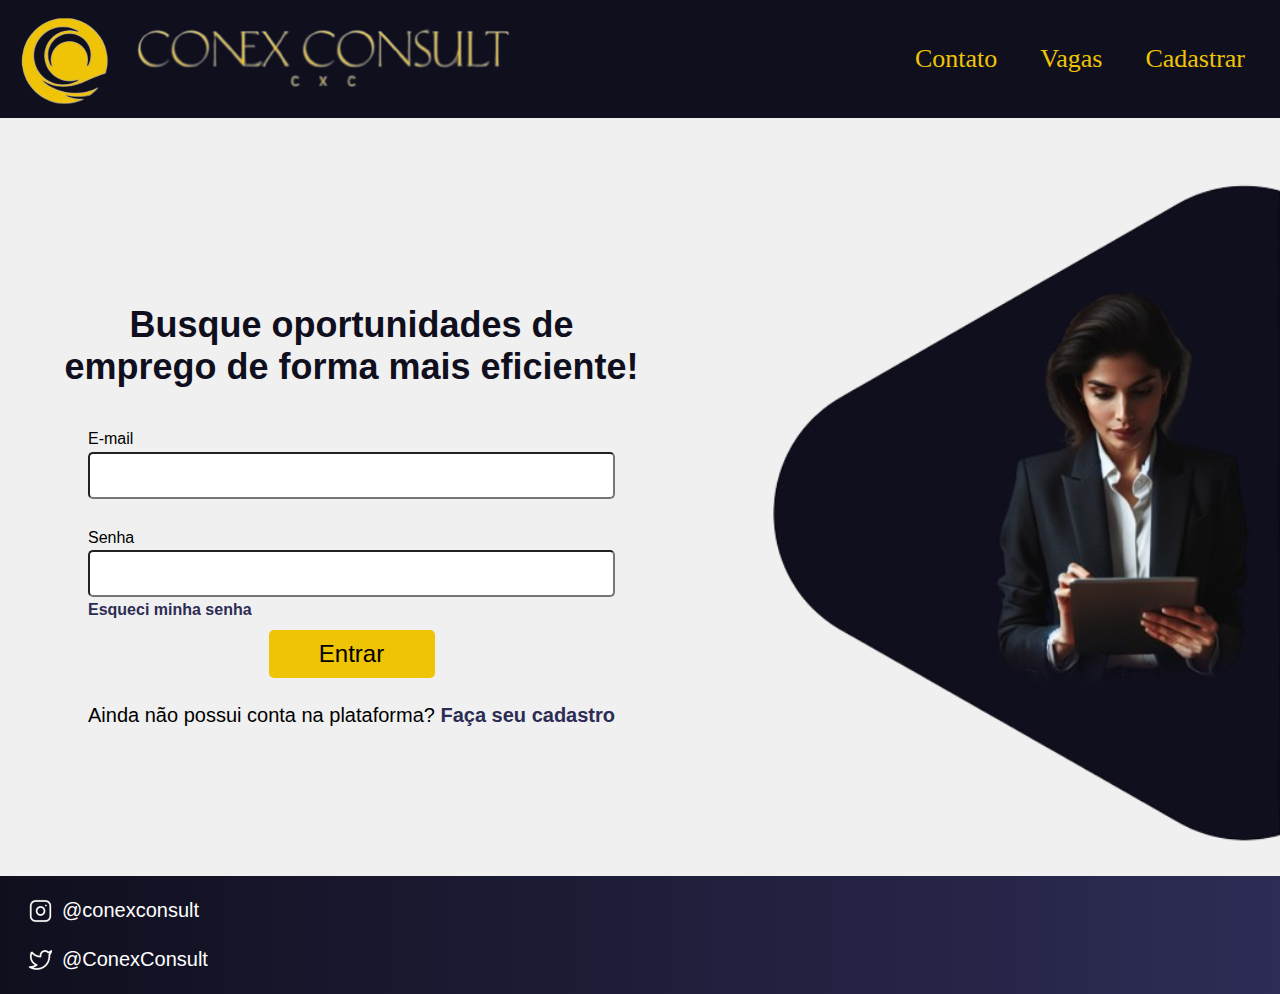
==== Códigos/index.html @ bc4e42ab "Correções." ====
<!DOCTYPE html>
<html lang="pt-br">
<head>
    <meta charset="UTF-8">
    <meta name="viewport" content="width=device-width, initial-scale=1.0">
    <title>Conex Consult</title>
    <link rel="shortcut icon" href="../imagens/favicon.ico" type="image/x-icon">
    <link rel="stylesheet" href="../Códigos/estilos/style.css">
    <link rel="stylesheet" href="/Códigos/estilos/styleMobile.css"> 
</head>
<body>
    <header id="header">
        <div id="logo">
            <img src="../imagens/logo.png" id="logo_CXC" alt="logo_CXC">
           <a href="index.html">
             <img src="../imagens/logo_nome.png" id="logo_nome_CXC" alt="logo_nome_CXC"> 
           </a>
           
        </div>
        <nav>
            <a id="contato" href="">Contato</a>
            <a id="vagas" href="">Vagas</a>
            <a id="cadastrar" href="../Códigos/telaCadastro/cadastro.html" target="_self">Cadastrar</a>
        </nav>
    </header>
    <main>
        <div class="containerCadastro">
            <section id="cadastro">
                <h1>Busque oportunidades de emprego de forma mais eficiente!</h1>
                <form>
                    <label for="email">
                        E-mail
                        <input type="email" name="email" id="email" class="campo input" >
                    </label>
                    <label for="senha">
                        Senha
                        <input type="password" name="senha" id="senha" class="campo input" >
                    </label>
                    <div id="areaEsqueciSenha">
                        <p id="esqueciSenha"><a href="">Esqueci minha senha</a></p>
                    </div>
                    <input type="submit" id="btn_entrar"
                    class="input"  value="Entrar">
                    <p id="cadastro">Ainda não possui conta na plataforma? <a href="">Faça seu cadastro</a></p>
                </form>
            </section>
            <div id="fundo">
                <img src="../imagens/fundo.png" id="img_fundo" alt="mulher buscando uma vaga no tablet">
            </div>
        </div>
    </main>
    <footer>
        <div id="links">
            <a href="https://www.instagram.com/conexconsult/" id="img_insta" target="_blank"><img src="../imagens/ico_instagram.png" alt="icone instagram"><p>@conexconsult</p></a>
            <a href="https://twitter.com/ConexConsult"  id="img_twitter" target="_blank"><img src="../imagens/ico_twitter.png" alt="icone twitter"><p>@ConexConsult</p></a>
        </div>
        <img src="../imagens/mulher.png" id="img_mulher" alt="mulher buscando uma vaga no tablet">
    </footer>
    <!-- <div id="myModal" class="modal">
        <div class="modal-content">
            <span class="close">&times;</span>
            <h2>Cadastro</h2>
            <form>
                <label for="nome">Nome:</label>
                <input type="text" id="nome" name="nome"><br><br>
                <label for="email">Email:</label>
                <input type="email" id="email" name="email"><br><br>
                <input type="submit" value="Cadastrar">
            </form>
        </div>
    </div> -->
</body>
<script src="Js/javaScript.js"></script>
</html>
---- Códigos/estilos/style.css ----
*{
    box-sizing: border-box;
    margin: 0px;
    padding: 0px;
}
:root {
    --azulEscuro: #100F1E;
    --azul: #2d2c55;
    --amarelo: #EFC406;
}

body {
    font-family: Arial, sans-serif;
    line-height: 1.6;
    background-color: #f0f0f0;
}

html {
    height: 100vh;
}

header {
    position: fixed;
    top: 0%;
    width: 100%;
    height: 118px;
    display: flex;
    justify-content: space-between;
    background-color: var(--azulEscuro);
    margin-bottom: 25px;
    transition: top 0.3s;
}
header div#logo {
    width: 515px;
    height: 100%;
    padding: 13px 0px 13px 20px;
    display: flex;
    justify-content: space-between;
    column-gap: 26px;
    align-items: end;
    transition: transform 0.4s ease;
}
#logo_nome_CXC {
    max-width: 383px;
    min-width: 210px;
    width: 100%;
    margin: auto;
    margin-bottom: 6px;
    transition: transform 0.3s ease;
}
header nav {
    height: 100%;
    width: 400px;
    display: flex;
    padding: 35px;
    justify-content: space-between;
    align-items: center;
    column-gap: 10px;
}
header nav a {
    color: var(--amarelo);
    font: normal 26px times;
    text-decoration: none;
    transition: 500ms;
}
header nav a:hover {
    transition: 500ms;
    color: #b19000;
}
main {
    margin-top: 180px;
    min-height: calc(100vh - 286px);
}
main div.containerCadastro {
    display: flex;
    flex-direction: row;
    align-items: center;
    height: auto;
}
main section {
    display: flex;
    flex-direction: column;
    align-items: center;
    width: 575px;
    min-width: 394px;
    margin: 0 auto 0 5vw;
    transition: transform 0.3s ease;
}
main div#fundo {
    width: 100%;
    max-width: 524px;
    min-width: 200px;
    margin: auto 0 auto auto;
}
main div#fundo img {
    width: 100%;
    max-width: 524px;
    min-width: 254px;
    margin: auto;
}
main section h1 {
    font: bold 36px Arial;
    color: var(--azulEscuro);
    text-align: center;
    margin:  0 0 38px 0;
}
main section form {
    display: flex;
    flex-direction: column;
    align-items: center;
}
main section label {
    width: 100%;
}
main input.campo {
    width: 100%;
    height: 47px;
    font: normal 20px arial;
    padding: 10px;
    margin: 0 0 26px 0 ;
}
main form #senha {
    margin: 0px;
}
main form input {
    border-radius: 5px;
}
main form div#areaEsqueciSenha {
    width: 100%;
    margin-bottom: 10px;
}
main form p#esqueciSenha a {
    color: var(--azul);
    font-size: 16px;
    font-weight: bold;
}
main input#btn_entrar {
    width: 166px;
    height: 48px;
    background-color: var(--amarelo);
    font: normal 24px arial;
    margin: 0 0 26px 0;
    border: none;
    cursor: pointer;
    transition: 400ms;
}
main input#btn_entrar:hover {
    transition: 400ms;
    background-color: #cca600;
}
main form p {
    font: normal 20px arial;
}
main form p a {
    font-weight: bold;
    text-decoration: none;
    color: var(--azul);
}
main form p a:hover, #esqueciSenha a:hover{
    color: black;
}
footer {
    height: 118px;
    width: 100%;
    background-image: linear-gradient(to right, var(--azulEscuro),var(--azul));
    display: flex;
    flex-direction: column;
    justify-content: space-around;
    margin-top: 25px;
}
footer div#links {
    height: 100%;
    display: flex;
    flex-direction: column;
    justify-content: space-around;
    margin: 10px auto 10px 28px;
}
footer div#links a {
    width: 193px;
    font: normal 20px arial;
    color: white;
    display: flex;
    text-decoration: none;
    transition: 400ms;
    text-align: center;
}
footer div#links a:hover {
    background-color: #48487a74;
    padding: 3px;
    border-radius: 5px;
    transition: 400ms;
}
footer div#links img {
    margin-right: 10px;
}
footer div#links #img_linkedin p {
    padding-top: 2px;
}
footer #img_mulher {
    display: none;
}

.header-hidden {
    top: -117px; /* Ajuste este valor conforme a altura do seu cabeçalho */
}

@media screen and (min-width: 1900px) and (min-height: 1360px) {

    main {
        min-height: calc(100vh - 286px);
    }
    main section {
        transform: scale(1.4);
        margin-left: 210px;
    }
    main div#fundo {
        transform: scale(1.4);
        margin: 200px 105px 0 0;
    }
}
---- Códigos/estilos/styleMobile.css ----
@media (max-width: 768px) {

    header {
        display: flex;
        flex-direction: column;
        justify-content: space-between;
        height: 141px;
        padding-bottom: 20px;
        padding: 0;
        margin-bottom: 30px;
        align-items: center;
    }
    header nav {
        display: flex;
        justify-content: space-around;
        width: 100%;
        height: min-content;
        padding: 0 40px ;
    }
    header div#logo {
        width: 100%;
        padding: 0;
        justify-content: center;
        align-items: center;
        column-gap: 10px;
        height: min-content;
        margin-top: 18px;
        padding: 0 10px;
    }
    header #logo_CXC {
        max-width: 65px;
        min-width: 50px;
    }
    header #logo_nome_CXC {
        max-width: 260px;  
        margin: 10px 0 0 0;
    }
    header nav {
        margin-right: 0%;
        margin-bottom: 7px;
    }
    header nav a { 
        font-size: 20px;
        font-weight: normal;
        flex-direction: column;
        align-items: flex-start;
    }
    nav ul li {
        margin: 5px 0;
    }
   
    main div#fundo {
        display: none;   
    }
    main {
        flex-direction: column;  
        min-height: calc(100vh - 359px);   
    }
    main div.containerCadastro {
        justify-content: center;
        flex-direction: column;
        margin: 0 40px;
    }
    main section {
        flex: 1 1 45%;
        /* transform: scale(0.7); */
        width: 100%;
        min-width: 260px;
        max-width: 527px;
        margin: 0;
    }
    main section h1 {
        font-size: 30px;
    }
    main form p#cadastro {
        font-size: 16px;
    }
    main input.campo {
        margin-bottom: 10px;
    }
    main input#btn_entrar {
        width: 100%;
        margin: 20px 0 10px 0;
    }

    footer {
        margin-top: 70px;
        flex-direction: row;
        background-image: linear-gradient(to right, var(--azulEscuro), #252244);
    }
    footer div#links {
        height: auto;
    }
    
    footer div#fundoContainer {
        display: flex;
        justify-content: center;
        width: min-content;
    }
    footer #img_mulher {
        display: block;
        max-width: 120px;
        min-width: 100px;
        max-height: 175px;
        width: auto;
        height: auto;
        margin: -58px 10px 0 10px;
    }
} 
@media (max-width: 406px) {
    header nav a {
        font-size: 20px;
    }

    main section h1 {
        font-size: 25px;
        margin-bottom: 20px;
    }

    footer div#links {
        margin-left: 8px;
    }
    footer div#links p {
        font-size: 16px;
    }
    footer div#links img {
        width: 18px;
        margin-right: 5px;
    }
    footer div#links a {
        width: fit-content;
    }
}
@media (max-width: 313px) {
    main section h1 {
        margin-bottom: 25px;
    }
}
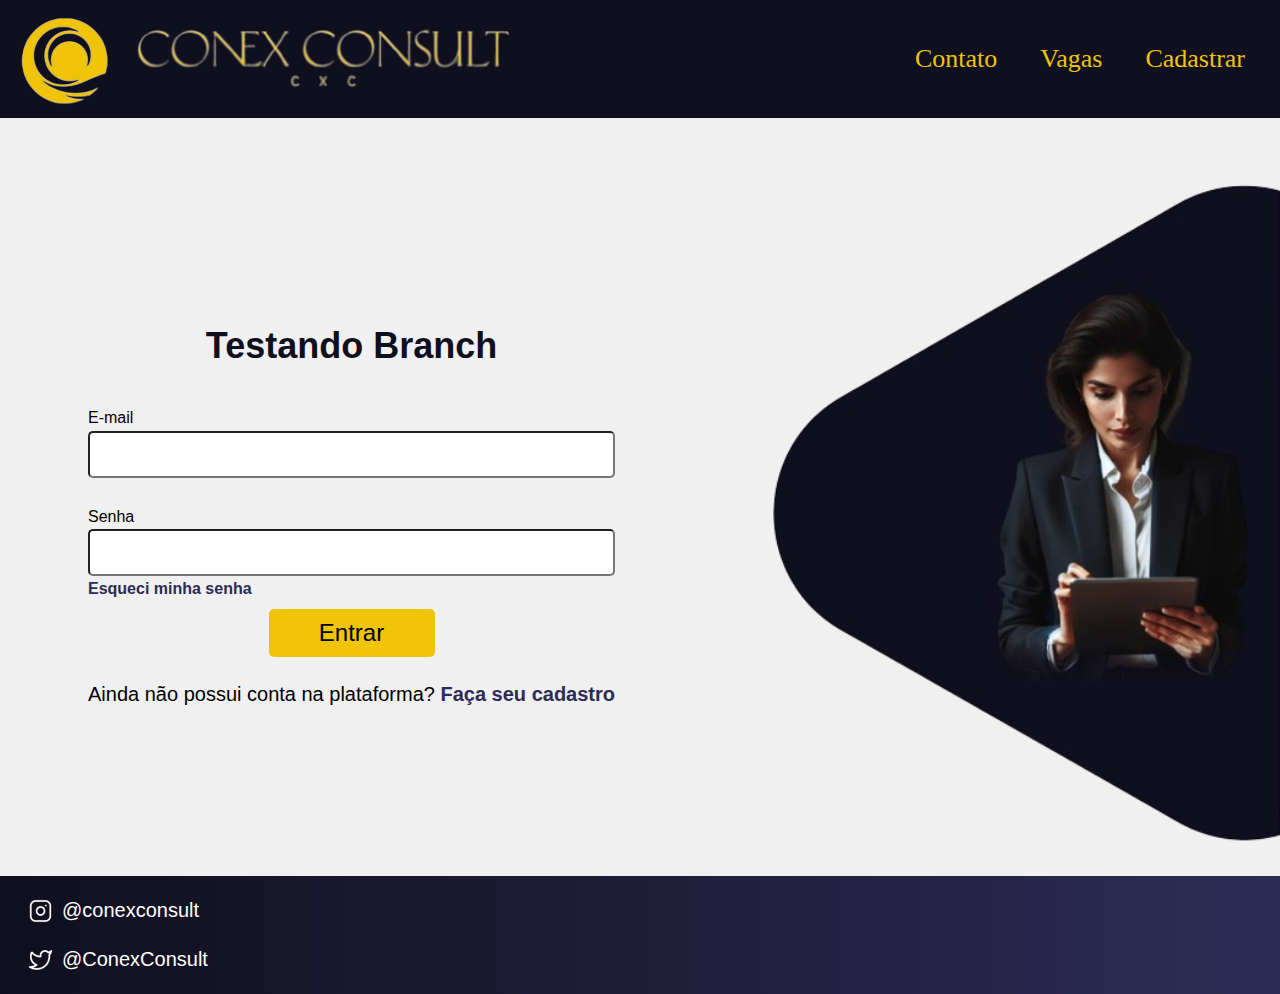
==== commit d7bed0e1: "Testando a nova branch" ====
--- a/Códigos/index.html
+++ b/Códigos/index.html
@@ -26,7 +26,7 @@
     <main>
         <div class="containerCadastro">
             <section id="cadastro">
-                <h1>Busque oportunidades de emprego de forma mais eficiente!</h1>
+                <h1>Testando Branch</h1>
                 <form>
                     <label for="email">
                         E-mail
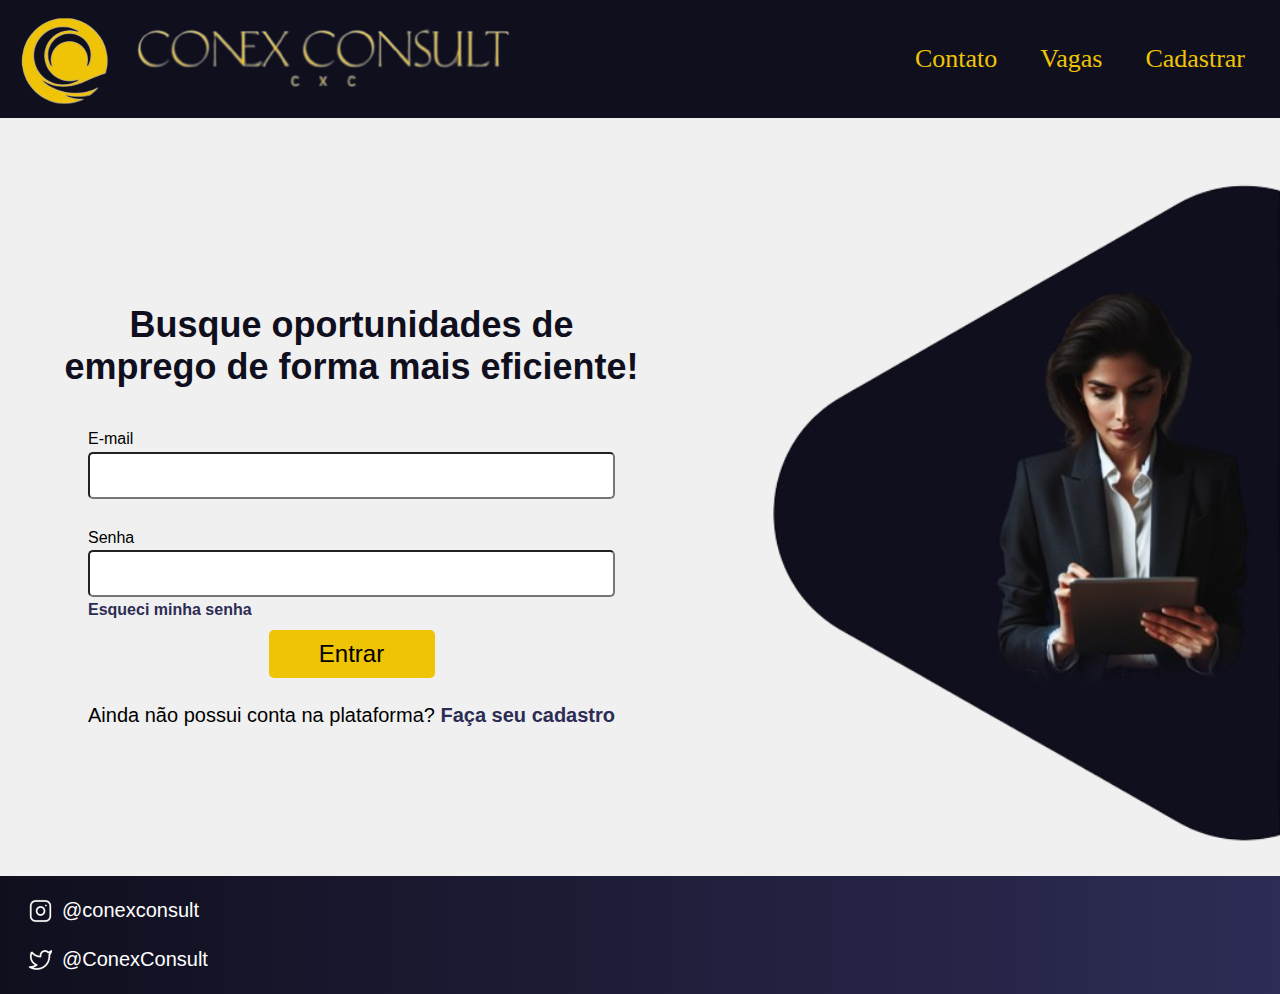
==== commit a8e23955: "Ajustes de responsividade." ====
--- a/Códigos/index.html
+++ b/Códigos/index.html
@@ -20,13 +20,13 @@
         <nav>
             <a id="contato" href="">Contato</a>
             <a id="vagas" href="">Vagas</a>
-            <a id="cadastrar" href="../Códigos/telaCadastro/cadastro.html" target="_self">Cadastrar</a>
+            <a id="navCadastrar" class="cadastrar" href="../Códigos/telaCadastro/cadastro.html" target="_self">Cadastrar</a>
         </nav>
     </header>
     <main>
         <div class="containerCadastro">
             <section id="cadastro">
-                <h1>Testando Branch</h1>
+                <h1>Busque oportunidades de emprego de forma mais eficiente!</h1>
                 <form>
                     <label for="email">
                         E-mail
@@ -41,7 +41,7 @@
                     </div>
                     <input type="submit" id="btn_entrar"
                     class="input"  value="Entrar">
-                    <p id="cadastro">Ainda não possui conta na plataforma? <a href="">Faça seu cadastro</a></p>
+                    <p id="Pcadastro" class="cadastrar">Ainda não possui conta na plataforma? <a href="">Faça seu cadastro</a></p>
                 </form>
             </section>
             <div id="fundo">
@@ -56,7 +56,7 @@
         </div>
         <img src="../imagens/mulher.png" id="img_mulher" alt="mulher buscando uma vaga no tablet">
     </footer>
-    <!-- <div id="myModal" class="modal">
+    <div id="myModal" class="modal">
         <div class="modal-content">
             <span class="close">&times;</span>
             <h2>Cadastro</h2>
@@ -68,7 +68,7 @@
                 <input type="submit" value="Cadastrar">
             </form>
         </div>
-    </div> -->
+    </div>
 </body>
 <script src="Js/javaScript.js"></script>
 </html>--- a/Códigos/estilos/style.css
+++ b/Códigos/estilos/style.css
@@ -69,7 +69,7 @@
 }
 main {
     margin-top: 180px;
-    min-height: calc(100vh - 286px);
+    min-height: calc(100vh - 323px);
 }
 main div.containerCadastro {
     display: flex;
@@ -218,3 +218,9 @@
         margin: 200px 105px 0 0;
     }
 }
+
+/* Comfigurações Pop-Up */
+
+div.modal {
+    display: none;
+}--- a/Códigos/estilos/styleMobile.css
+++ b/Códigos/estilos/styleMobile.css
@@ -54,7 +54,7 @@
     }
     main {
         flex-direction: column;  
-        min-height: calc(100vh - 359px);   
+        min-height: calc(100vh - 368px);   
     }
     main div.containerCadastro {
         justify-content: center;
@@ -63,7 +63,6 @@
     }
     main section {
         flex: 1 1 45%;
-        /* transform: scale(0.7); */
         width: 100%;
         min-width: 260px;
         max-width: 527px;
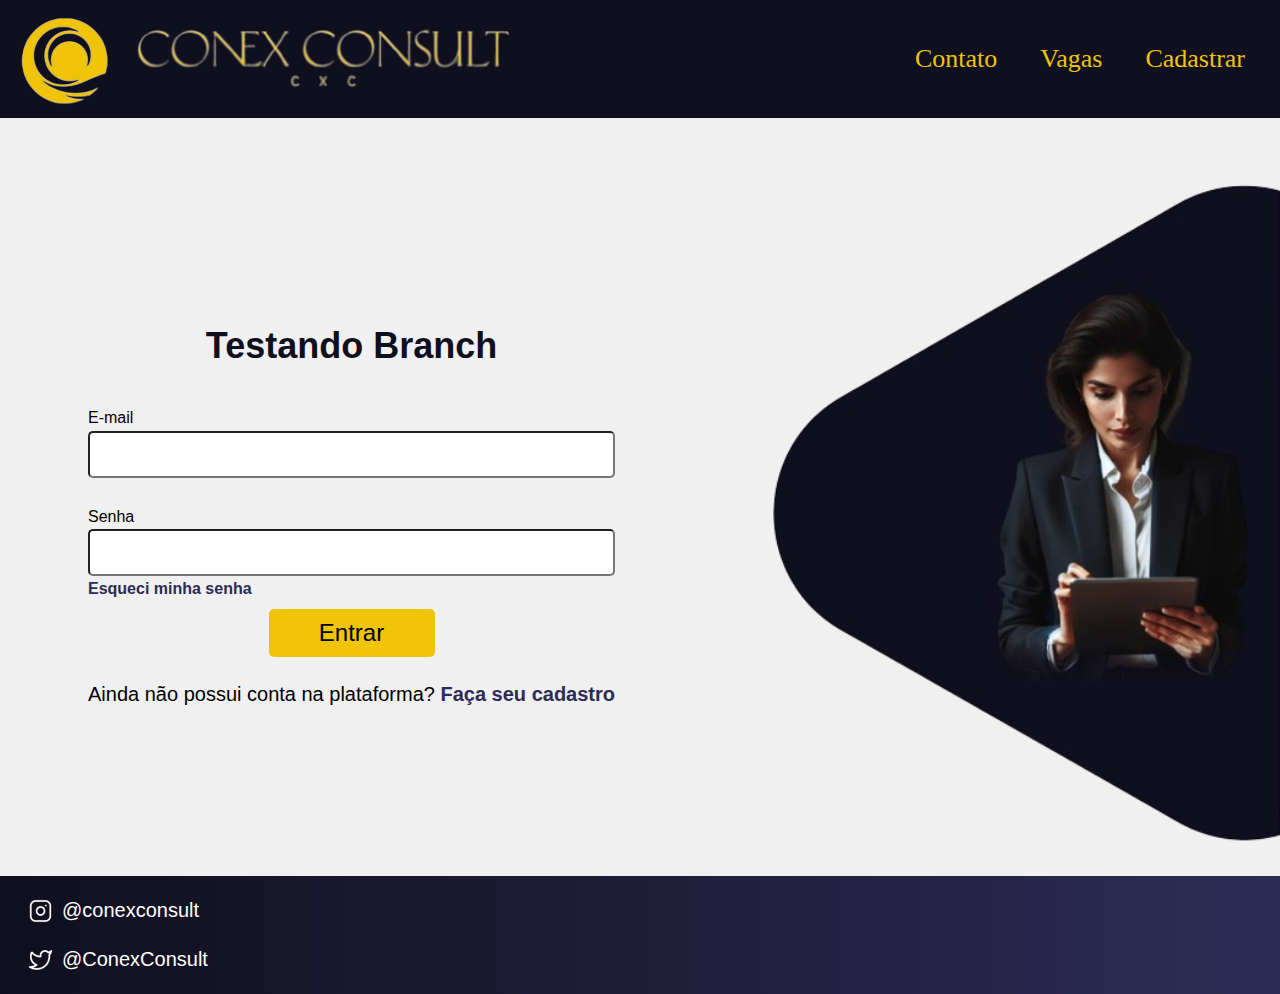
==== commit defdea90: "Merge branch 'main' into PopUp" ====
--- a/Códigos/index.html
+++ b/Códigos/index.html
@@ -26,7 +26,7 @@
     <main>
         <div class="containerCadastro">
             <section id="cadastro">
-                <h1>Busque oportunidades de emprego de forma mais eficiente!</h1>
+                <h1>Testando Branch</h1>
                 <form>
                     <label for="email">
                         E-mail
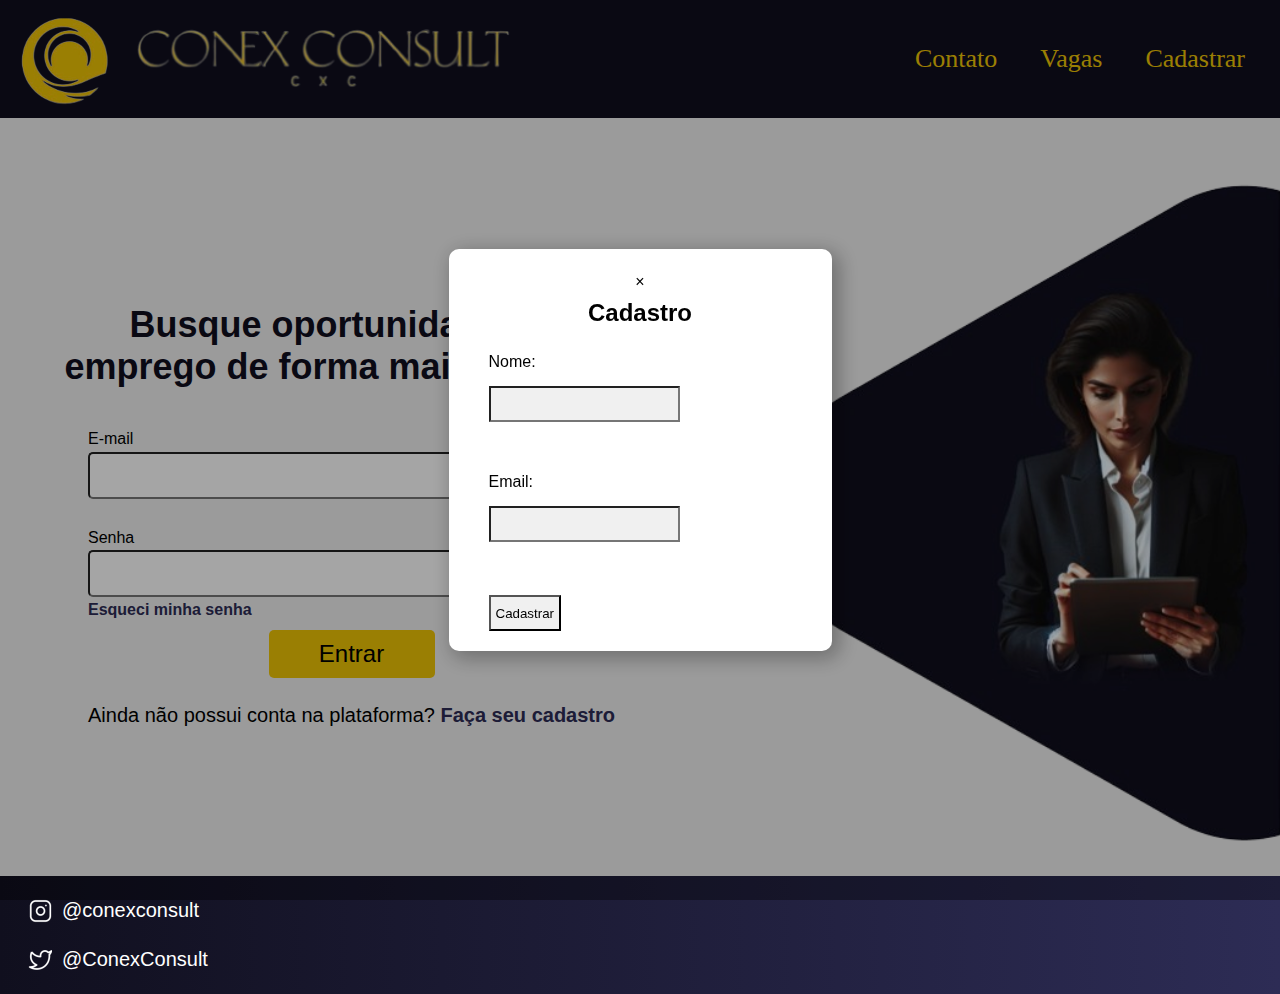
==== commit aaa8577e: "Configuração do link para a tela de cadastro." ====
--- a/Códigos/index.html
+++ b/Códigos/index.html
@@ -26,7 +26,7 @@
     <main>
         <div class="containerCadastro">
             <section id="cadastro">
-                <h1>Testando Branch</h1>
+                <h1>Busque oportunidades de emprego de forma mais eficiente!</h1>
                 <form>
                     <label for="email">
                         E-mail
@@ -41,7 +41,7 @@
                     </div>
                     <input type="submit" id="btn_entrar"
                     class="input"  value="Entrar">
-                    <p id="Pcadastro" class="cadastrar">Ainda não possui conta na plataforma? <a href="">Faça seu cadastro</a></p>
+                    <p id="Pcadastro" class="cadastrar">Ainda não possui conta na plataforma? <a href="../Códigos/telaCadastro/cadastro.html">Faça seu cadastro</a></p>
                 </form>
             </section>
             <div id="fundo">
--- a/Códigos/estilos/style.css
+++ b/Códigos/estilos/style.css
@@ -66,6 +66,9 @@
 header nav a:hover {
     transition: 500ms;
     color: #b19000;
+}
+a.cadastrar {
+    cursor: pointer;
 }
 main {
     margin-top: 180px;
@@ -222,5 +225,85 @@
 /* Comfigurações Pop-Up */
 
 div.modal {
+    background-color: rgba(0, 0, 0, 0.351);
+    width: 100vw;
+    height: 100vh;
+    position: absolute;
+    top: 0;
+    align-items: center;
+    display: flex;
+    justify-content: center;
+}
+
+div.modal-content {
+    display: flex;
+    flex-direction: column;
+    align-items: center;
+    background-color: white;
+    width: fit-content;
+    margin: auto;
+    padding: 20px 20px 0 20px;
+    box-shadow: 5px 5px 20px 3px rgba(0, 0, 0, 0.28);
+    border-radius: 10px;
+}
+div.modal-content h1 {
+    width: 300px;
+    text-align: center;
+}
+div.modal-content form {
+    display: flex;
+    flex-direction: column;
+    margin: 20px;
+    align-items: flex-start !important;
+    justify-content: left;
+}
+div.modal-content form label {
+    display: flex;
+    flex-direction: column;
+    width: 303px;
+    font: 300 16px arial;
+    margin-bottom: 13px;
+}
+
+div.modal-content form input {
+    height: 36px;  
+    background-color: rgba(0, 0, 0, 0.06);
+    margin-top: 2px;
+    padding: 5px;
+}
+div.modal-content form div#local {
+    display: flex;
+    flex-direction: row;
+    gap: 31px; 
+}
+div.modal-content div#cpfAndData {
+    display: flex;
+    gap: 31px;
+}
+div.modal-content #labelData {
+    width: 145px;
+}
+div.modal-content #labelCidade {
+    width: 170px;
+}
+#dataNascimento {
+    width: 143px;
+}
+#labelUf {
+    width: 143px;
+}
+#labelCpf {
+    width: 170px;
+}
+#btnCadastrar {
+    font: 700 20px arial;
+    width: 347px;
+    height: 56px;
+    margin: 30px auto;
+    background-color: var(--amarelo);
+    cursor: pointer;
+}
+div.hideModal {
     display: none;
+    transition: 2s;
 }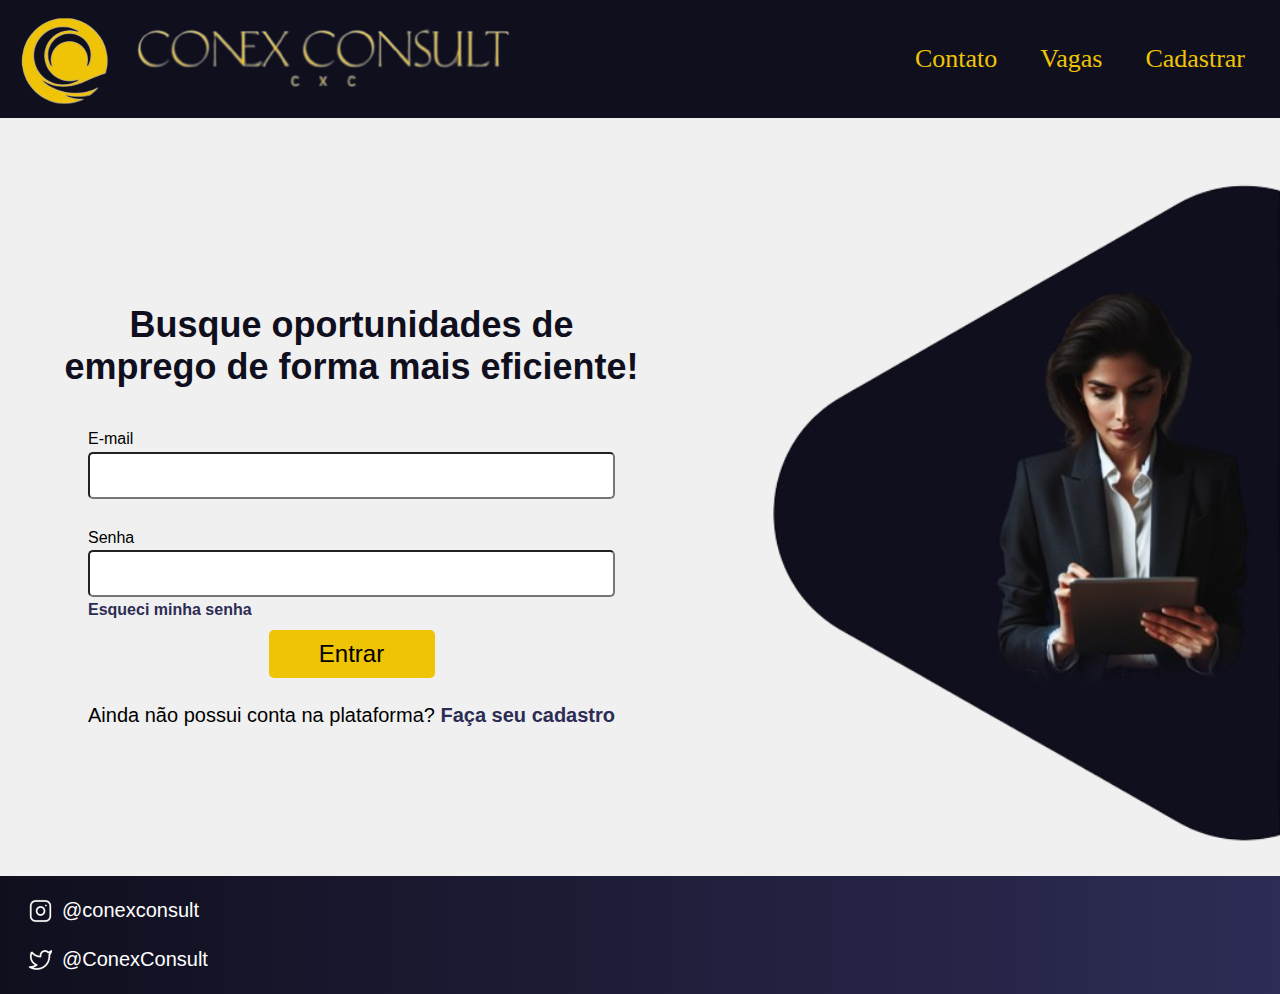
==== commit 24fa43a2: "Alinhamentos" ====
--- a/Códigos/index.html
+++ b/Códigos/index.html
@@ -20,7 +20,7 @@
         <nav>
             <a id="contato" href="">Contato</a>
             <a id="vagas" href="">Vagas</a>
-            <a id="navCadastrar" class="cadastrar" href="../Códigos/telaCadastro/cadastro.html" target="_self">Cadastrar</a>
+            <a id="navCadastrar" class="cadastrar"  target="_self">Cadastrar</a>
         </nav>
     </header>
     <main>
@@ -41,7 +41,7 @@
                     </div>
                     <input type="submit" id="btn_entrar"
                     class="input"  value="Entrar">
-                    <p id="Pcadastro" class="cadastrar">Ainda não possui conta na plataforma? <a href="../Códigos/telaCadastro/cadastro.html">Faça seu cadastro</a></p>
+                    <p id="Pcadastro" >Ainda não possui conta na plataforma? <a class="cadastrar">Faça seu cadastro</a></p>
                 </form>
             </section>
             <div id="fundo">
@@ -56,16 +56,45 @@
         </div>
         <img src="../imagens/mulher.png" id="img_mulher" alt="mulher buscando uma vaga no tablet">
     </footer>
-    <div id="myModal" class="modal">
+
+    <!-- Pop Up -->
+    <div id="myModal" class="modal hideModal">
         <div class="modal-content">
-            <span class="close">&times;</span>
-            <h2>Cadastro</h2>
+        <h1>É novo por aqui? Cadastre-se abaixo</h1>
             <form>
-                <label for="nome">Nome:</label>
-                <input type="text" id="nome" name="nome"><br><br>
-                <label for="email">Email:</label>
-                <input type="email" id="email" name="email"><br><br>
-                <input type="submit" value="Cadastrar">
+                <label for="nome">
+                    Nome completo
+                    <input type="text" name="nome" id="nome">
+                </label>
+                <div id="local">
+                    <label id="labelCidade" for="cidade">
+                        Cidade
+                        <input type="text" name="cidade" id="cidade">
+                    </label>
+                    <label id="labelUf" for="uf">
+                        UF
+                        <input type="text" name="uf" id="uf">
+                    </label>
+                </div>
+                <div id="cpfAndData">
+                    <label id="labelCpf" for="cpf">
+                        CPF
+                        <input type="number" name="cpf" id="cpf">
+                    </label>
+                    <label for="dataNascimento" id="labelData">
+                        Data de Nascimento
+                        <input type="date" name="dataNascimento" id="dataNascimento">
+                    </label>
+                </div>
+                <label for="email">
+                    E-mail
+                    <input type="email" name="email" id="emailCadastro">
+                </label>
+                <label for="senha">
+                    Senha
+                    <input type="password" name="senha" id="senhaCadastro">
+                </label>
+                <input id="btnCadastrar" type="submit" value="Cadastrar-se">
             </form>
         </div>
     </div>
--- a/Códigos/estilos/style.css
+++ b/Códigos/estilos/style.css
@@ -260,7 +260,7 @@
 div.modal-content form label {
     display: flex;
     flex-direction: column;
-    width: 303px;
+    width: 345px;
     font: 300 16px arial;
     margin-bottom: 13px;
 }
@@ -274,17 +274,17 @@
 div.modal-content form div#local {
     display: flex;
     flex-direction: row;
-    gap: 31px; 
+    gap: 21px; 
 }
 div.modal-content div#cpfAndData {
     display: flex;
-    gap: 31px;
+    gap: 21px;
 }
 div.modal-content #labelData {
     width: 145px;
 }
 div.modal-content #labelCidade {
-    width: 170px;
+    width: 180px;
 }
 #dataNascimento {
     width: 143px;
@@ -293,7 +293,7 @@
     width: 143px;
 }
 #labelCpf {
-    width: 170px;
+    width: 180px;
 }
 #btnCadastrar {
     font: 700 20px arial;
